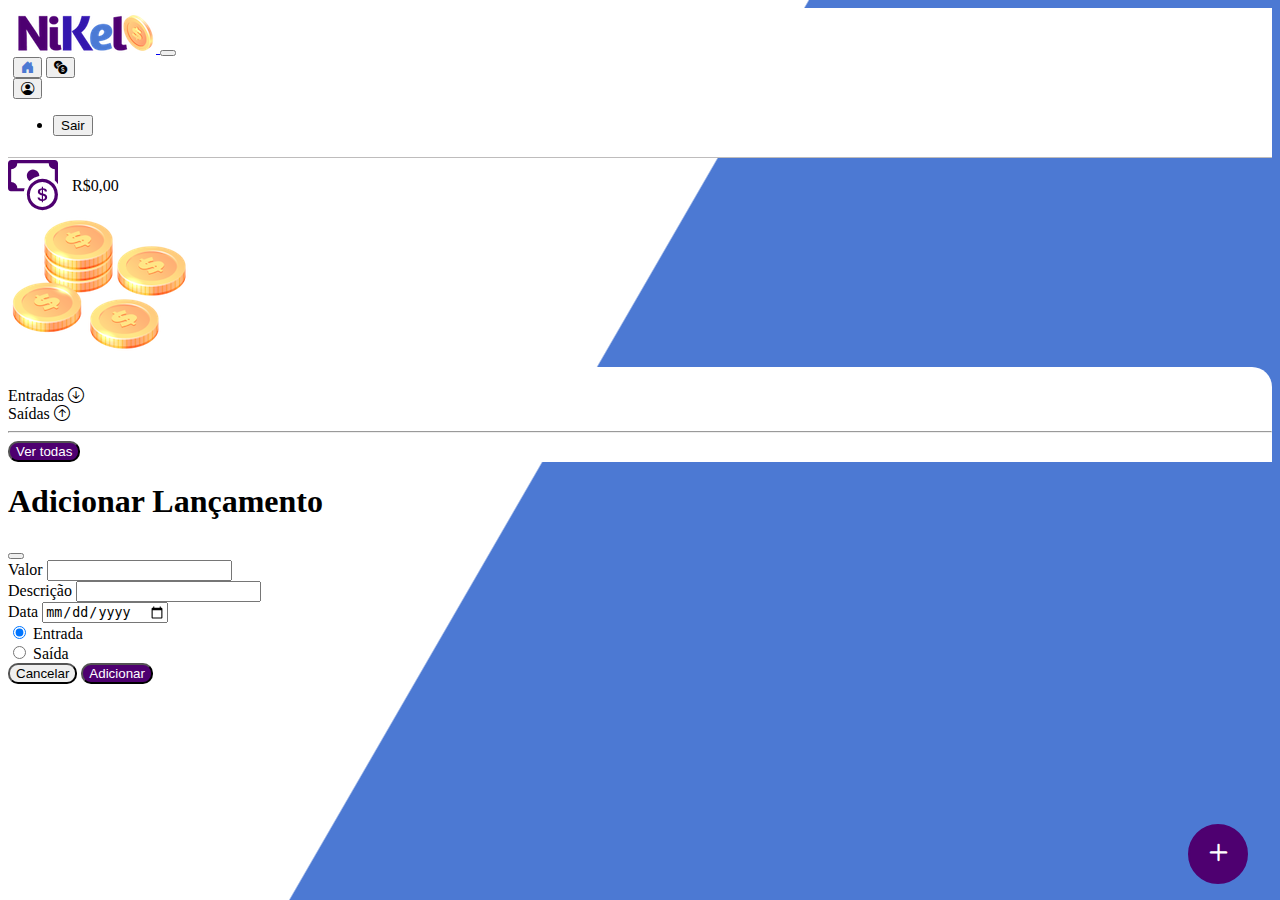
==== public/home.html @ 72115195 "Iniciando o GIT" ====
<!DOCTYPE html>
<html lang="pt">
<head>
    <meta charset="UTF-8">
    <meta http-equiv="X-UA-Compatible" content="IE=edge">
    <meta name="viewport" content="width=device-width, initial-scale=1.0">
    <title>Nikel - home</title>
    <link href="https://cdn.jsdelivr.net/npm/bootstrap@5.3.0-alpha3/dist/css/bootstrap.min.css" rel="stylesheet" integrity="sha384-KK94CHFLLe+nY2dmCWGMq91rCGa5gtU4mk92HdvYe+M/SXH301p5ILy+dN9+nJOZ" crossorigin="anonymous">
    <link rel="stylesheet" href="https://cdn.jsdelivr.net/npm/bootstrap-icons@1.10.5/font/bootstrap-icons.css">
    <link rel="stylesheet" href="./css/styles.css">
</head>
<body id="app">
    <header>
        <nav class="navbar navbar-expand navbar-light bg-white">
            <div class="container-fluid">
              <a class="navbar-brand" href="#">
                <img src="./assets/images/nikel-small-logo.png" alt="logo nikel" class="img-fluid" srcset="">
              </a>
                <button class="navbar-toggler" type="button" data-bs-toggle="collapse" data-bs-target="#navbarSupportedContent" aria-controls="navbarSupportedContent" aria-expanded="false" aria-label="Toggle navigation">
                    <span class="navbar-toggler-icon"></span>
                </button>
                <div class="collapse navbar-collapse justify-content-end" id="navbarSupportedContent">
                    <div class="d-flex menu"> 
                        <a href="home.html"><button class="btn" type="button"><i 
                            class="bi bi-house-door-fill fs-4 color-secondary"></i></button></a>
                        <a href="transactions.html"><button class="btn" type="button"><i 
                            class="bi bi-currency-exchange fs-4"></i></button></a>
                        
                        <div class="dropdown">
                            <button class="btn" type="button" data-bs-toggle="dropdown" 
                            aria-expanded="false">
                                <i class="bi bi-person-circle fs-4"></i>
                            </button>
                            <ul class="dropdown-menu logout">
                              <li><button class="dropdown-item" id="button-logout">Sair</button></li>
                            </ul>
                        </div>
                    </div>
                </div>
            </div>
        </nav>
    </header>
    <main>
        <div class="container-lg">
            <div class="row">
                <div class="col d-flex mt-4 justify-content-start align-items-center">
                    <i class="bi bi-cash-coin color-primary icon-detail"></i>
                    <span class="fs-2" id="total">R$0,00</span>
                </div>
                <div class="col d-flex mt-4 justify-content-end">
                    <div class="text-center">
                        <img src="./assets/images/coins-small.png" alt="image coins-small" srcset="">           
                    </div>
                </div>
            </div>
            <div class="row">
                <div class="col-12 info shadow-lg">
                    <div class="container">
                        <div class="row">
                            <div class="col-6">
                               <span class="fs-4">Entradas <i class="bi bi-arrow-down-circle fs-2 align-middle"></i></span>
                            </div>
                            <div class="col-6">
                               <span class="fs-4">Saídas <i class="bi bi-arrow-up-circle fs-2 align-middle"></i></span>
                            </div>
                            <div class="col-12 my-2">
                                <hr>
                            </div>
                        </div>
                        <div class="row">
                            <div class="col-6">
                                <div class="container p-0" id="cash-in-list">
                                  
                                </div>
                            </div>
                            <div class="col-6">
                                <div class="container p-0" id="cash-out-list">

                                </div>
                            </div>
                            <div class="col-12 mb-4">
                                <button type="button" class="btn button-default" id="transaction-button">
                                    Ver todas</button>
                            </div>
                        </div>
                    </div>
                </div>
            </div>
            <button class="btn button-float" data-bs-toggle="modal" 
            data-bs-target="#transaction -modal"><i class="bi bi-plus"></i></button>
        </div>

        <!-- Modal -->
        <div class="modal fade" id="transaction-modal" tabindex="-1" aria-labelledby="exampleModalLabel" aria-hidden="true">
            <div class="modal-dialog">
              <div class="modal-content">
                <div class="modal-header">
                  <h1 class="modal-title fs-5" id="exampleModalLabel">Adicionar Lançamento</h1>
                  <button type="button" class="btn-close" data-bs-dismiss="modal" aria-label="Close"></button>
                </div>
                <form id="transaction-form">
                <div class="modal-body">
                        <div class="mb-3">
                            <label for="value-input" class="form-label">Valor</label>
                            <input type="number" step="any" class="form-control" id="value-input" 
                            aria-describedby="emailHelp" required>
                        </div>
                        <div class="mb-3">
                            <label for="description-input" class="form-label">Descrição</label>
                            <input type="text" class="form-control" id="description-input" required>
                        </div>
                        <div class="mb-3">
                            <label for="date-input" class="form-label">Data</label>
                            <input type="date" class="form-control" id="date-input" required>
                        </div>  
                        <div class="mb-3">
                            <div class="form-check form-check-inline">
                                <input class="form-check-input" type="radio" name="type-input" 
                                id="inlineRadio1" value="1" checked>
                                <label class="form-check-label" for="inlineRadio1">Entrada</label>
                              </div>
                              <div class="form-check form-check-inline">
                                <input class="form-check-input" type="radio" name="type-input" 
                                id="inlineRadio2" value="2">
                                <label class="form-check-label" for="inlineRadio2">Saída</label>
                              </div>
                        </div>           
                </div>
                <div class="modal-footer">
                  <button type="button" class="btn btn-secondary button-cancel" data-bs-dismiss="modal">Cancelar</button>
                  <button type="button" class="btn button-default">Adicionar</button>
                </div>
                </form> 
              </div>
            </div>
          </div>
    </main>
    <script src="https://cdn.jsdelivr.net/npm/bootstrap@5.3.0-alpha3/dist/js/bootstrap.min.js" 
    integrity="sha384-Y4oOpwW3duJdCWv5ly8SCFYWqFDsfob/3GkgExXKV4idmbt98QcxXYs9UoXAB7BZ" 
    crossorigin="anonymous"></script>
    <script src="./js/home.js"></script>
</body>
</html>
---- public/css/styles.css ----
#login {
    background: linear-gradient(120deg, #4c79d3 44.9%, #ffffff 45%) no-repeat fixed;
}

#app {
    background: linear-gradient(120deg, #ffffff 44.9%, #4c79d3 45%) no-repeat fixed;
}

.color-primary {
color: #4e0070;
}

.color-secondary {
color: #4c79d3;
}

.icon-detail {
    font-size: 50px;
    margin-right: 10px;
    vertical-align: middle;
}

header {
    border-bottom: 1px solid #bebcbc;
    padding: 5px;
    background-color: #ffffff;
}

.text-login {
    color: #ffffff;
    font-size: 18px;
    font-weight: 500;
}

.coins {
    position: absolute;
    bottom: 100px;
}

.button-login {
    border-radius: 10px;
    background-color: #4e0070;
    color: #ffffff;
    width: 50%;
    margin: 0 25%;
}

.button-default {
    border-radius: 10px;
    background-color: #4e0070;
    color: #ffffff;
}

.button-cancel {
    border-radius: 10px;
}

.button-float {
    border-radius: 100%;
    height: 60px;
    width: 60px;
    position: fixed;
    padding: 0 !important;
    bottom: 1rem;
    right: 2rem;
    font-size: 35px;
    border: 2px solid #4e0070;
    background-color: #4e0070;
    color: #ffffff;
}

.button-float:hover {
    border: 2px solid #4c79d3;
    background-color: #ffffff;
    color: #4c79d3;
}

.button-login:hover, .button-default:hover {
    background: #4c79d3;
    color: #ffffff;
}

.link-default {
    color: #4e0070;
    cursor: pointer;
}

.link-default:hover {
    color: #4c79d3;
}

.info {
    background-color: #ffffff;
    border-radius: 20px 20px 0px 0px;
    padding: 20px 0px 0px 0px;
}

.logout {
    min-width: 5rem !important;
}

.menu {
    margin-right: 20px;
}
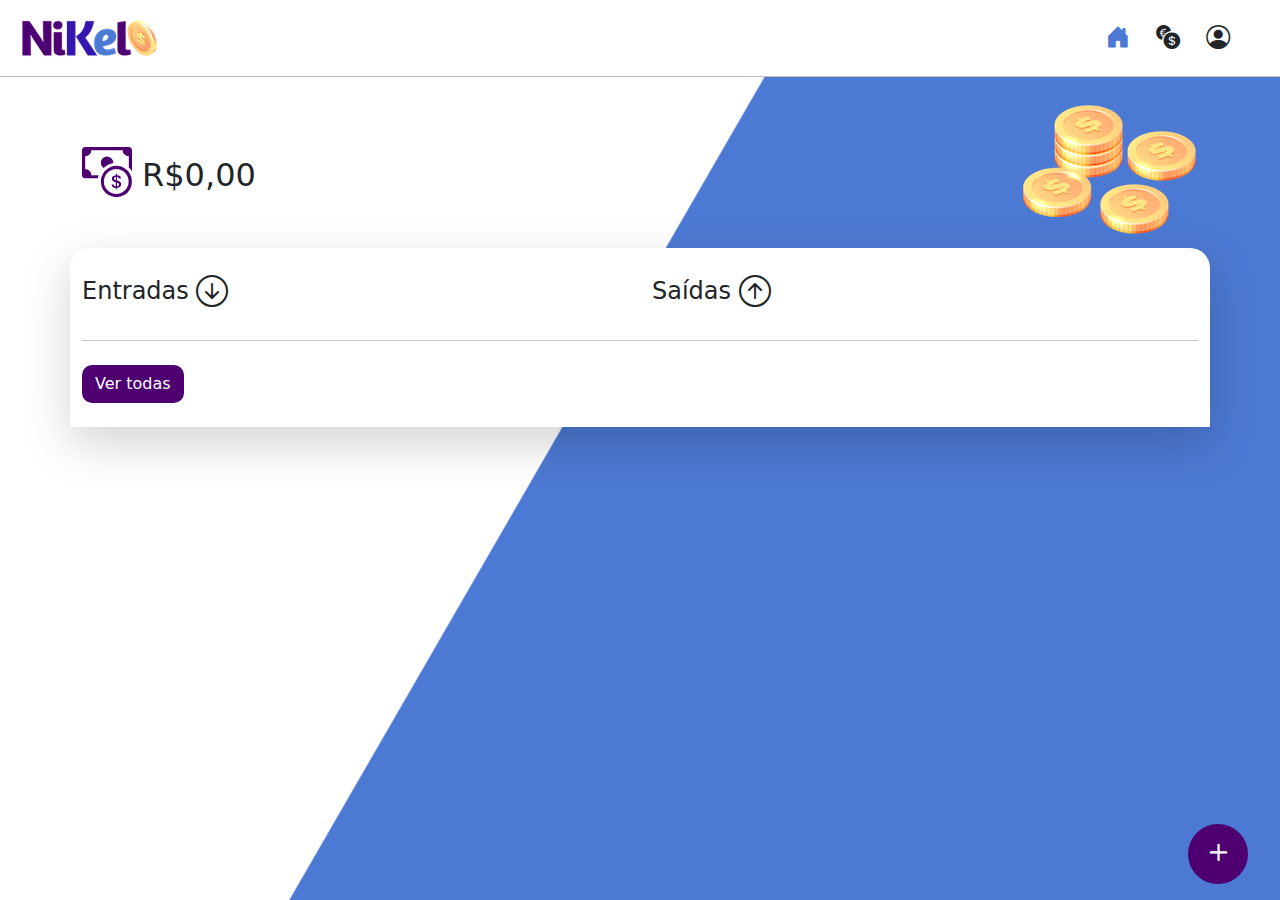
==== commit ea793bd6: "new correctly changes" ====
--- a/public/home.html
+++ b/public/home.html
@@ -1,38 +1,41 @@
 <!DOCTYPE html>
 <html lang="pt">
+
 <head>
     <meta charset="UTF-8">
     <meta http-equiv="X-UA-Compatible" content="IE=edge">
     <meta name="viewport" content="width=device-width, initial-scale=1.0">
     <title>Nikel - home</title>
-    <link href="https://cdn.jsdelivr.net/npm/bootstrap@5.3.0-alpha3/dist/css/bootstrap.min.css" rel="stylesheet" integrity="sha384-KK94CHFLLe+nY2dmCWGMq91rCGa5gtU4mk92HdvYe+M/SXH301p5ILy+dN9+nJOZ" crossorigin="anonymous">
+    <link rel="stylesheet" href="https://cdn.jsdelivr.net/npm/bootstrap@5.3.0-alpha3/dist/css/bootstrap.min.css">
     <link rel="stylesheet" href="https://cdn.jsdelivr.net/npm/bootstrap-icons@1.10.5/font/bootstrap-icons.css">
     <link rel="stylesheet" href="./css/styles.css">
 </head>
+
 <body id="app">
     <header>
         <nav class="navbar navbar-expand navbar-light bg-white">
             <div class="container-fluid">
-              <a class="navbar-brand" href="#">
-                <img src="./assets/images/nikel-small-logo.png" alt="logo nikel" class="img-fluid" srcset="">
-              </a>
-                <button class="navbar-toggler" type="button" data-bs-toggle="collapse" data-bs-target="#navbarSupportedContent" aria-controls="navbarSupportedContent" aria-expanded="false" aria-label="Toggle navigation">
+                <a class="navbar-brand" href="#">
+                    <img src="./assets/images/nikel-small-logo.png" alt="logo nikel" class="img-fluid" srcset="">
+                </a>
+                <button class="navbar-toggler" type="button" data-bs-toggle="collapse"
+                    data-bs-target="#navbarSupportedContent" aria-controls="navbarSupportedContent"
+                    aria-expanded="false" aria-label="Toggle navigation">
                     <span class="navbar-toggler-icon"></span>
                 </button>
                 <div class="collapse navbar-collapse justify-content-end" id="navbarSupportedContent">
-                    <div class="d-flex menu"> 
-                        <a href="home.html"><button class="btn" type="button"><i 
-                            class="bi bi-house-door-fill fs-4 color-secondary"></i></button></a>
-                        <a href="transactions.html"><button class="btn" type="button"><i 
-                            class="bi bi-currency-exchange fs-4"></i></button></a>
-                        
+                    <div class="d-flex menu">
+                        <a href="home.html"><button class="btn" type="button"><i
+                                    class="bi bi-house-door-fill fs-4 color-secondary"></i></button></a>
+                        <a href="transactions.html"><button class="btn" type="button"><i
+                                    class="bi bi-currency-exchange fs-4"></i></button></a>
+
                         <div class="dropdown">
-                            <button class="btn" type="button" data-bs-toggle="dropdown" 
-                            aria-expanded="false">
+                            <button class="btn" type="button" data-bs-toggle="dropdown" aria-expanded="false">
                                 <i class="bi bi-person-circle fs-4"></i>
                             </button>
-                            <ul class="dropdown-menu logout">
-                              <li><button class="dropdown-item" id="button-logout">Sair</button></li>
+                            <ul class="dropdown-menu logout" aria-labelledby="dropdownMenuButtom1">
+                                <li><button class="dropdown-item" id="button-logout">Sair</button></li>
                             </ul>
                         </div>
                     </div>
@@ -49,7 +52,7 @@
                 </div>
                 <div class="col d-flex mt-4 justify-content-end">
                     <div class="text-center">
-                        <img src="./assets/images/coins-small.png" alt="image coins-small" srcset="">           
+                        <img src="./assets/images/coins-small.png" alt="image coins-small" srcset="">
                     </div>
                 </div>
             </div>
@@ -58,10 +61,11 @@
                     <div class="container">
                         <div class="row">
                             <div class="col-6">
-                               <span class="fs-4">Entradas <i class="bi bi-arrow-down-circle fs-2 align-middle"></i></span>
+                                <span class="fs-4">Entradas <i
+                                        class="bi bi-arrow-down-circle fs-2 align-middle"></i></span>
                             </div>
                             <div class="col-6">
-                               <span class="fs-4">Saídas <i class="bi bi-arrow-up-circle fs-2 align-middle"></i></span>
+                                <span class="fs-4">Saídas <i class="bi bi-arrow-up-circle fs-2 align-middle"></i></span>
                             </div>
                             <div class="col-12 my-2">
                                 <hr>
@@ -70,7 +74,7 @@
                         <div class="row">
                             <div class="col-6">
                                 <div class="container p-0" id="cash-in-list">
-                                  
+
                                 </div>
                             </div>
                             <div class="col-6">
@@ -86,58 +90,61 @@
                     </div>
                 </div>
             </div>
-            <button class="btn button-float" data-bs-toggle="modal" 
-            data-bs-target="#transaction -modal"><i class="bi bi-plus"></i></button>
+            <button class="btn button-float" data-bs-toggle="modal" data-bs-target="#transaction-modal"><i
+                    class="bi bi-plus"></i></button>
         </div>
 
         <!-- Modal -->
-        <div class="modal fade" id="transaction-modal" tabindex="-1" aria-labelledby="exampleModalLabel" aria-hidden="true">
+        <div class="modal fade" id="transaction-modal" tabindex="-1" aria-labelledby="exampleModalLabel"
+            aria-hidden="true">
             <div class="modal-dialog">
-              <div class="modal-content">
-                <div class="modal-header">
-                  <h1 class="modal-title fs-5" id="exampleModalLabel">Adicionar Lançamento</h1>
-                  <button type="button" class="btn-close" data-bs-dismiss="modal" aria-label="Close"></button>
+                <div class="modal-content">
+                    <div class="modal-header">
+                        <h1 class="modal-title fs-5" id="exampleModalLabel">Adicionar Lançamento</h1>
+                        <button type="button" class="btn-close" data-bs-dismiss="modal" aria-label="Close"></button>
+                    </div>
+                    <form id="transaction-form">
+                        <div class="modal-body">
+                            <div class="mb-3">
+                                <label for="value-input" class="form-label">Valor</label>
+                                <input type="number" step="any" class="form-control" id="value-input"
+                                    aria-describedby="emailHelp" required>
+                            </div>
+                            <div class="mb-3">
+                                <label for="description-input" class="form-label">Descrição</label>
+                                <input type="text" class="form-control" id="description-input" required>
+                            </div>
+                            <div class="mb-3">
+                                <label for="date-input" class="form-label">Data</label>
+                                <input type="date" class="form-control" id="date-input" required>
+                            </div>
+                            <div class="mb-3">
+                                <div class="form-check form-check-inline">
+                                    <input class="form-check-input" type="radio" name="type-input" id="inlineRadio1"
+                                        value="1" checked>
+                                    <label class="form-check-label" for="inlineRadio1">Entrada</label>
+                                </div>
+                                <div class="form-check form-check-inline">
+                                    <input class="form-check-input" type="radio" name="type-input" id="inlineRadio2"
+                                        value="2">
+                                    <label class="form-check-label" for="inlineRadio2">Saída</label>
+                                </div>
+                            </div>
+                        </div>
+                        <div class="modal-footer">
+                            <button type="button" class="btn btn-secondary button-cancel"
+                                data-bs-dismiss="modal">Cancelar</button>
+                            <button type="submit" class="btn button-default">Adicionar</button>
+                        </div>
+                    </form>
                 </div>
-                <form id="transaction-form">
-                <div class="modal-body">
-                        <div class="mb-3">
-                            <label for="value-input" class="form-label">Valor</label>
-                            <input type="number" step="any" class="form-control" id="value-input" 
-                            aria-describedby="emailHelp" required>
-                        </div>
-                        <div class="mb-3">
-                            <label for="description-input" class="form-label">Descrição</label>
-                            <input type="text" class="form-control" id="description-input" required>
-                        </div>
-                        <div class="mb-3">
-                            <label for="date-input" class="form-label">Data</label>
-                            <input type="date" class="form-control" id="date-input" required>
-                        </div>  
-                        <div class="mb-3">
-                            <div class="form-check form-check-inline">
-                                <input class="form-check-input" type="radio" name="type-input" 
-                                id="inlineRadio1" value="1" checked>
-                                <label class="form-check-label" for="inlineRadio1">Entrada</label>
-                              </div>
-                              <div class="form-check form-check-inline">
-                                <input class="form-check-input" type="radio" name="type-input" 
-                                id="inlineRadio2" value="2">
-                                <label class="form-check-label" for="inlineRadio2">Saída</label>
-                              </div>
-                        </div>           
-                </div>
-                <div class="modal-footer">
-                  <button type="button" class="btn btn-secondary button-cancel" data-bs-dismiss="modal">Cancelar</button>
-                  <button type="button" class="btn button-default">Adicionar</button>
-                </div>
-                </form> 
-              </div>
             </div>
-          </div>
+        </div>
     </main>
-    <script src="https://cdn.jsdelivr.net/npm/bootstrap@5.3.0-alpha3/dist/js/bootstrap.min.js" 
-    integrity="sha384-Y4oOpwW3duJdCWv5ly8SCFYWqFDsfob/3GkgExXKV4idmbt98QcxXYs9UoXAB7BZ" 
+    <script src="https://cdn.jsdelivr.net/npm/bootstrap@5.3.0-alpha3/dist/js/bootstrap.bundle.min.js"
+    integrity="sha384-ENjdO4Dr2bkBIFxQpeoTz1HIcje39Wm4jDKdf19U8gI4ddQ3GYNS7NTKfAdVQSZe"
     crossorigin="anonymous"></script>
     <script src="./js/home.js"></script>
 </body>
+
 </html>